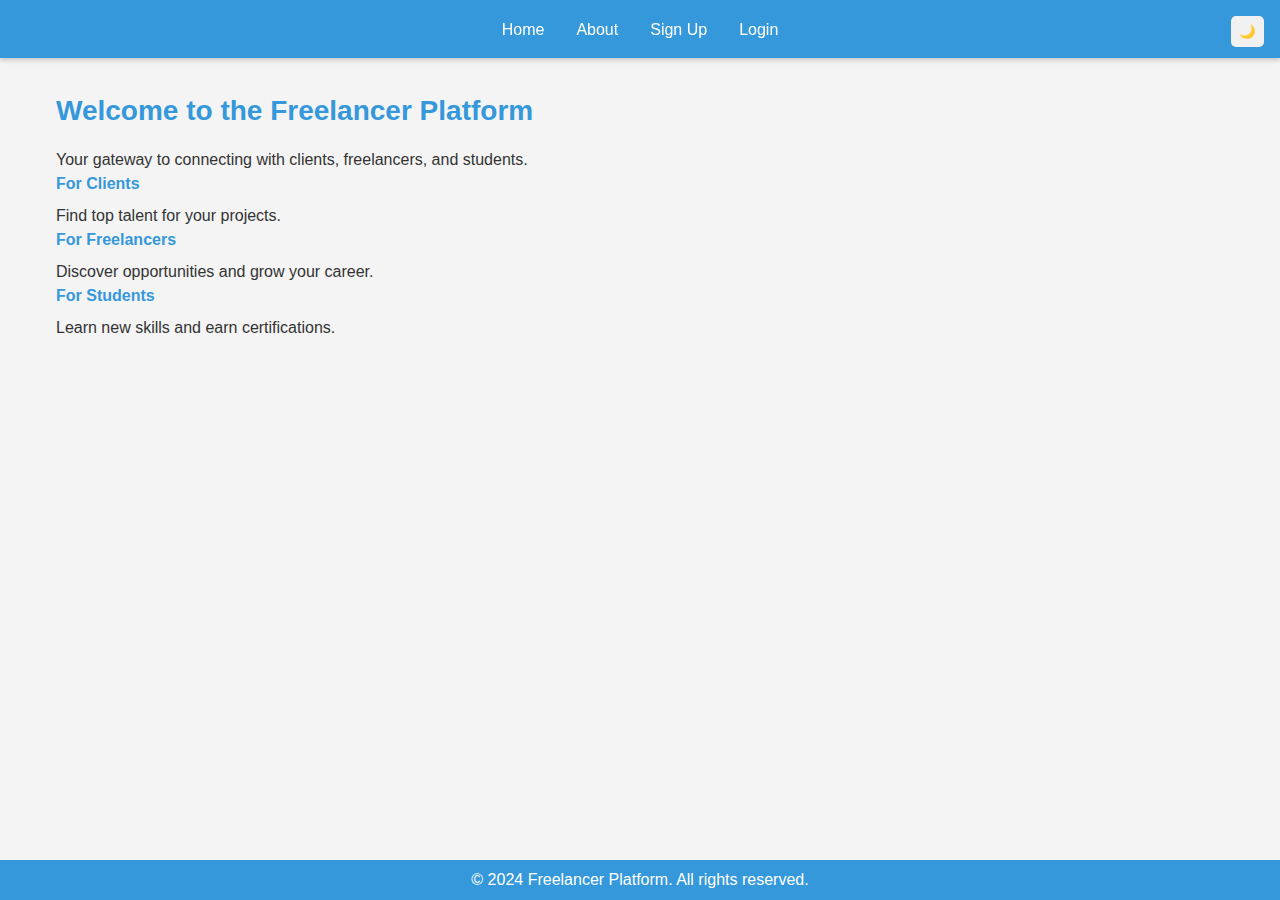
==== index.html @ b8ad1a38 "Add files via upload" ====
<!DOCTYPE html>
<html lang="en">
<head>
    <meta charset="UTF-8">
    <meta name="viewport" content="width=device-width, initial-scale=1.0">
    <title>Home | Freelancer Platform</title>
    <link rel="stylesheet" href="styles.css">
</head>
<body>
    <header>
        <nav>
            <a href="index.html">Home</a>
            <a href="about.html">About</a>
            <a href="signup.html">Sign Up</a>
            <a href="login.html">Login</a>
        </nav>
    </header>

    <div class="container">
        <section class="hero">
            <h1>Welcome to the Freelancer Platform</h1>
            <p>Your gateway to connecting with clients, freelancers, and students.</p>
        </section>

        <section class="cards">
            <div class="card">
                <h3>For Clients</h3>
                <p>Find top talent for your projects.</p>
            </div>
            <div class="card">
                <h3>For Freelancers</h3>
                <p>Discover opportunities and grow your career.</p>
            </div>
            <div class="card">
                <h3>For Students</h3>
                <p>Learn new skills and earn certifications.</p>
            </div>
        </section>
    </div>

    <footer>
        <p>&copy; 2024 Freelancer Platform. All rights reserved.</p>
    </footer>

    <button class="theme-toggle" id="theme-toggle">🌙</button>

    <script src="script.js"></script>

</body>
</html>
---- styles.css ----
/* Root Variables for Theme Colors */
:root {
    --primary-color: #3498db;
    --secondary-color: #2ecc71;
    --background-color: #f4f4f4;
    --text-color: #333;
    --border-color: #ddd;
    --button-bg-color: #3498db;
    --button-hover-bg-color: #2980b9;
    --glass-bg: rgba(255, 255, 255, 0.3);
    --dark-mode-bg: #333;
    --dark-mode-text: #f4f4f4;
    --dark-border-color: #555;
    --dark-button-bg-color: #555;
    --dark-button-hover-bg-color: #777;
    --font-family-primary: 'Segoe UI', Tahoma, Geneva, Verdana, sans-serif;
    --font-family-secondary: 'Roboto', sans-serif;
}

/* Dark Mode */
[data-theme="dark"] {
    --background-color: var(--dark-mode-bg);
    --text-color: var(--dark-mode-text);
    --border-color: var(--dark-border-color);
    --button-bg-color: var(--dark-button-bg-color);
    --button-hover-bg-color: var(--dark-button-hover-bg-color);
}

/* General Reset */
* {
    margin: 0;
    padding: 0;
    box-sizing: border-box;
}

body {
    font-family: var(--font-family-primary);
    color: var(--text-color);
    background-color: var(--background-color);
    line-height: 1.5;
    transition: background-color 0.3s, color 0.3s;
}

/* Header */
header {
    background: var(--primary-color);
    color: white;
    padding: 0.5rem 1rem;
    position: sticky;
    top: 0;
    z-index: 1000;
    backdrop-filter: blur(10px);
    box-shadow: 0 2px 5px rgba(0, 0, 0, 0.2);
    animation: slideInDown 1s ease-out;
}

nav {
    display: flex;
    justify-content: center;
    gap: 0.5rem;
}

nav a {
    color: white;
    text-decoration: none;
    padding: 0.5rem 0.75rem;
    border-radius: 5px;
    transition: background-color 0.3s, transform 0.3s;
}

nav a:hover {
    background-color: var(--secondary-color);
    transform: scale(1.05);
}

/* Footer */
footer {
    background: var(--primary-color);
    color: white;
    text-align: center;
    padding: 0.5rem;
    position: fixed;
    width: 100%;
    bottom: 0;
    backdrop-filter: blur(10px);
}

/* Container */
.container {
    max-width: 1200px;
    margin: 1rem auto;
    padding: 1rem;
}

/* About Section */
.about {
    background: var(--glass-bg);
    padding: 1rem;
    border-radius: 8px;
    box-shadow: 0 4px 8px rgba(0, 0, 0, 0.2);
    backdrop-filter: blur(10px);
    animation: fadeIn 1.5s ease-in-out;
}

.about-content {
    display: flex;
    flex-direction: column;
    gap: 1rem;
}

.about-text {
    flex: 1;
    animation: fadeInLeft 1.5s ease-in-out;
}

.about-image {
    flex: 1;
    display: flex;
    align-items: center;
    justify-content: center;
    animation: fadeInRight 1.5s ease-in-out;
}

.about-image img {
    max-width: 100%;
    border-radius: 8px;
}

/* Sign Up Section */
.signup {
    background: var(--glass-bg);
    padding: 1rem;
    border-radius: 8px;
    box-shadow: 0 4px 8px rgba(0, 0, 0, 0.2);
    backdrop-filter: blur(10px);
    max-width: 600px;
    margin: 1rem auto;
    animation: fadeIn 1.5s ease-in-out;
}

.signup form {
    display: grid;
    gap: 1rem;
}

.signup label {
    font-weight: bold;
}

.signup input, .signup select, .signup button {
    padding: 0.75rem;
    border: 1px solid var(--border-color);
    border-radius: 5px;
    font-size: 0.875rem;
    transition: border-color 0.3s, box-shadow 0.3s;
}

.signup button {
    background-color: var(--button-bg-color);
    color: white;
    border: none;
    cursor: pointer;
    font-size: 0.875rem;
    transition: background-color 0.3s, transform 0.3s;
    animation: bounceIn 1.2s ease;
}

.signup button:hover {
    background-color: var(--button-hover-bg-color);
    transform: scale(1.05);
}

/* Typography */
h1, h2, h3 {
    font-family: var(--font-family-secondary);
    color: var(--primary-color);
    animation: fadeIn 1.5s ease-in-out;
}

h1 {
    font-size: 1.75rem;
    margin-bottom: 1rem;
}

h2 {
    font-size: 1.25rem;
    margin-bottom: 0.75rem;
}

h3 {
    font-size: 1rem;
    margin-bottom: 0.5rem;
}

/* Responsive Design */
@media (max-width: 768px) {
    nav {
        flex-direction: column;
        align-items: center;
    }

    nav a {
        padding: 0.5rem;
    }
}

/* Microinteractions */
input:focus, select:focus, textarea:focus {
    border-color: var(--primary-color);
    box-shadow: 0 0 5px rgba(0, 150, 255, 0.5);
    outline: none;
    transition: box-shadow 0.3s ease;
}

/* Animations */
@keyframes fadeIn {
    from { opacity: 0; }
    to { opacity: 1; }
}

@keyframes slideInDown {
    from { transform: translateY(-100%); }
    to { transform: translateY(0); }
}

@keyframes fadeInLeft {
    from { opacity: 0; transform: translateX(-50px); }
    to { opacity: 1; transform: translateX(0); }
}

@keyframes fadeInRight {
    from { opacity: 0; transform: translateX(50px); }
    to { opacity: 1; transform: translateX(0); }
}

@keyframes bounceIn {
    0%, 20%, 50%, 80%, 100% {
        transform: translateY(0);
    }
    40% {
        transform: translateY(-30px);
    }
    60% {
        transform: translateY(-15px);
    }
}

/* Glassmorphism Effect */
.glass {
    background: var(--glass-bg);
    padding: 1rem;
    border-radius: 8px;
    box-shadow: 0 4px 8px rgba(0, 0, 0, 0.1);
    backdrop-filter: blur(10px);
    border: 1px solid var(--border-color);
}

/* CSS Pseudo-elements and Pseudo-classes */
a::before {
    content: '';
    display: block;
    width: 0;
    height: 2px;
    background: var(--secondary-color);
    transition: width 0.3s;
}

a:hover::before {
    width: 100%;
}

button::after {
    content: '';
    display: block;
    position: absolute;
    width: 0;
    height: 2px;
    background: var(--button-hover-bg-color);
    transition: width 0.3s;
    bottom: 0;
    left: 0;
}

button:hover::after {
    width: 100%;
}

/* Button styling */
.theme-toggle {
    position: fixed;
    top: 1rem;
    right: 1rem;
    background: #f1f1f1;
    border: none;
    border-radius: 5px;
    padding: 0.5rem;
    cursor: pointer;
    z-index: 2000;
}

body[data-theme="dark"] .theme-toggle {
    background: #333;
    color: #fff;
}
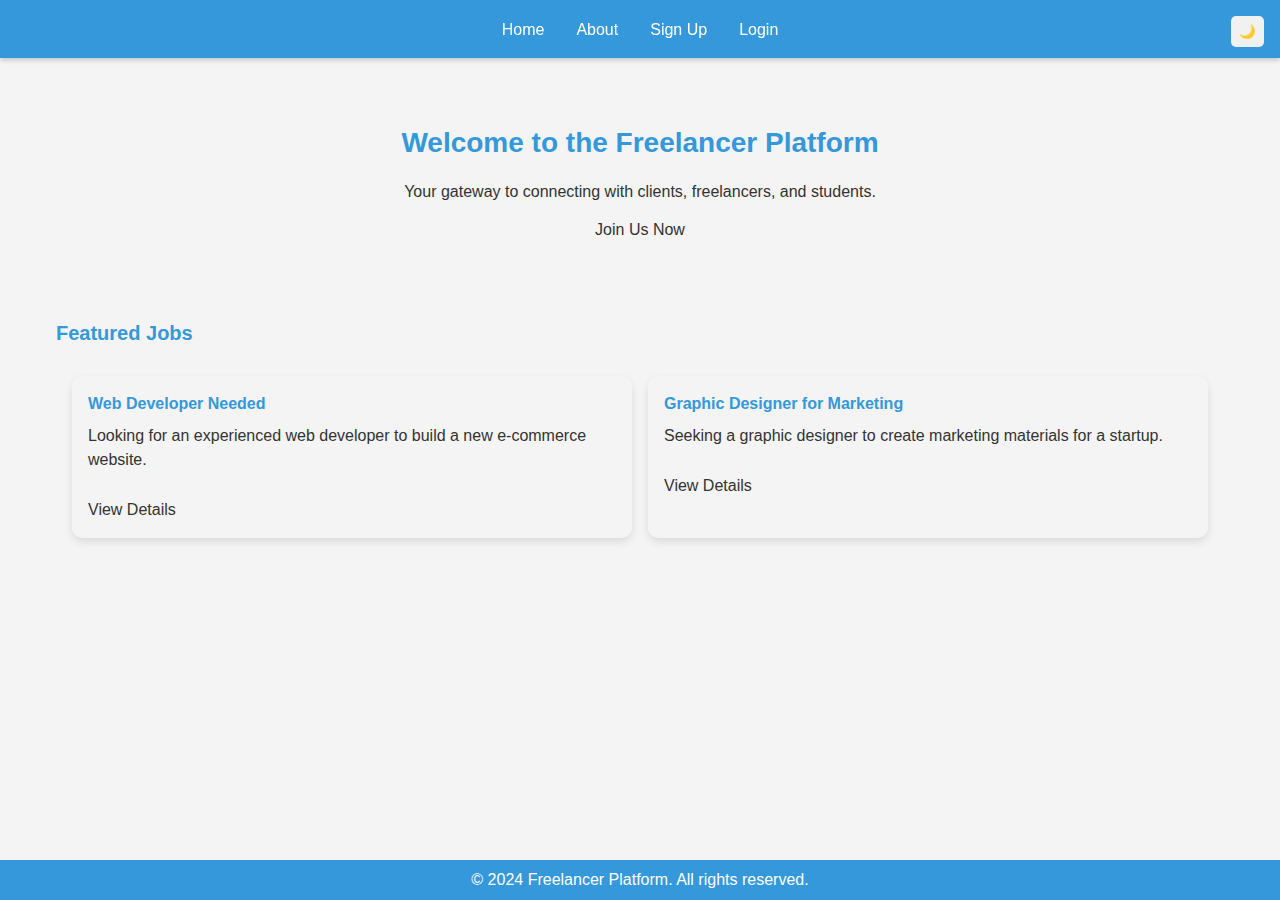
==== commit d7124e04: "Add files via upload" ====
--- a/index.html
+++ b/index.html
@@ -16,24 +16,29 @@
         </nav>
     </header>
 
+    <button class="theme-toggle" id="theme-toggle">🌙</button>
+
     <div class="container">
         <section class="hero">
             <h1>Welcome to the Freelancer Platform</h1>
             <p>Your gateway to connecting with clients, freelancers, and students.</p>
+            <a href="signup.html" class="btn-primary">Join Us Now</a>
         </section>
 
-        <section class="cards">
-            <div class="card">
-                <h3>For Clients</h3>
-                <p>Find top talent for your projects.</p>
-            </div>
-            <div class="card">
-                <h3>For Freelancers</h3>
-                <p>Discover opportunities and grow your career.</p>
-            </div>
-            <div class="card">
-                <h3>For Students</h3>
-                <p>Learn new skills and earn certifications.</p>
+        <section class="featured-jobs">
+            <h2>Featured Jobs</h2>
+            <div class="flashcards">
+                <div class="flashcard">
+                    <h3>Web Developer Needed</h3>
+                    <p>Looking for an experienced web developer to build a new e-commerce website.</p>
+                    <a href="job-detail.html?job=1" class="btn-secondary">View Details</a>
+                </div>
+                <div class="flashcard">
+                    <h3>Graphic Designer for Marketing</h3>
+                    <p>Seeking a graphic designer to create marketing materials for a startup.</p>
+                    <a href="job-detail.html?job=2" class="btn-secondary">View Details</a>
+                </div>
+                <!-- Add more flashcards as needed -->
             </div>
         </section>
     </div>
@@ -42,10 +47,7 @@
         <p>&copy; 2024 Freelancer Platform. All rights reserved.</p>
     </footer>
 
-    <button class="theme-toggle" id="theme-toggle">🌙</button>
-
     <script src="script.js"></script>
-
 </body>
 </html>
 
--- a/styles.css
+++ b/styles.css
@@ -302,3 +302,74 @@
     background: #333;
     color: #fff;
 }
+
+.hero {
+    text-align: center;
+    padding: 2rem;
+    background: var(--hero-bg);
+}
+
+.btn-primary {
+    background: var(--btn-primary-bg);
+    color: var(--btn-primary-text);
+    padding: 0.75rem 1.5rem;
+    border-radius: 5px;
+    text-decoration: none;
+    display: inline-block;
+    transition: background 0.3s ease;
+}
+
+.btn-primary:hover {
+    background: var(--btn-primary-hover-bg);
+}
+
+.featured-jobs {
+    padding: 2rem 0;
+}
+
+.flashcards {
+    display: flex;
+    gap: 1rem;
+    overflow-x: auto;
+    padding: 1rem;
+}
+
+.flashcard {
+    background: var(--card-bg);
+    border-radius: 10px;
+    padding: 1rem;
+    flex: 1 0 300px;
+    box-shadow: 0 4px 8px rgba(0,0,0,0.1);
+    transition: transform 0.3s ease;
+}
+
+.flashcard:hover {
+    transform: scale(1.05);
+}
+
+.btn-secondary {
+    background: var(--btn-secondary-bg);
+    color: var(--btn-secondary-text);
+    padding: 0.5rem 1rem;
+    border-radius: 5px;
+    text-decoration: none;
+    transition: background 0.3s ease;
+}
+
+.btn-secondary:hover {
+    background: var(--btn-secondary-hover-bg);
+}
+
+/* Scrollbar */
+::-webkit-scrollbar {
+    height: 8px;
+}
+
+::-webkit-scrollbar-thumb {
+    background: var(--scrollbar-thumb-bg);
+    border-radius: 10px;
+}
+
+::-webkit-scrollbar-track {
+    background: var(--scrollbar-track-bg);
+}
